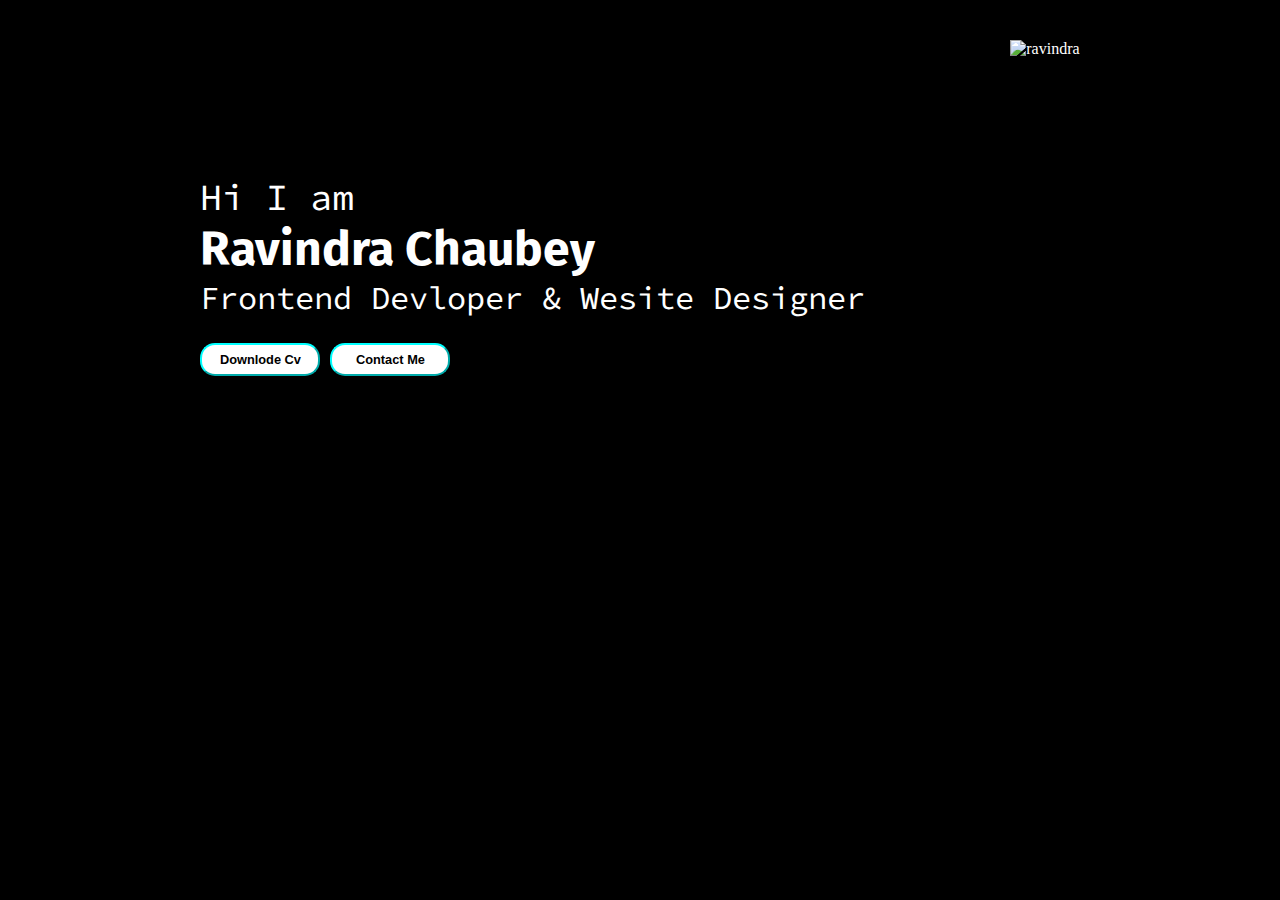
==== index.html @ f14599db "add index file" ====
<!DOCTYPE html>
<html lang="en">

<head>
    <meta charset="UTF-8">
    <meta http-equiv="X-UA-Compatible" content="IE=edge">
    <meta name="viewport" content="width=device-width, initial-scale=1.0">
    <title>portfolio||home</title>
    <link rel="shortcut icon" href="" type="image/x-icon">
    <link rel="stylesheet" href="style.css">
</head>

<body>
    <div class="container">
        <div class="sidebar sidebarGo">
            <nav>
                <ul>
                    <li><a href="index.html">Home</a> </li>
                    <li><a href="intro.html"> My Intro</a></li>
                    <!-- <li><a href="service.html"> Sevices</a></li> -->
                    <li><a href="project.html"> Projects</a></li>
                    <li><a href="contact.html"> Contact Me</a></li>
                </ul>
            </nav>
        </div>
        <div class="main">
            <div class="hamburger">
                <img class="ham" src="/img/hamburger.png" alt="" width="25">
                <img class="cross" src="/img/cross.png" alt="" width="22">
            </div>
            <div class="infocontainer">
                <div class="devInfo">
                    <div class="hello">Hi I am </div>
                    <div class="name">Ravindra Chaubey</div>
                    <div class="about"> Frontend Devloper & Wesite Designer</div>
                    <dib class="buttons">
                        <a href="/syllabus.pdf" download="" target="_blank"> <button class="btn"> Downlode
                                Cv</button></a>
                        <a href="contact.html"><button class="btn">Contact Me</button></a>
                    </dib>
                </div>
                <div class="devPic"> <img src="/img/dev.png" alt="ravindra"></div>
            </div>
        </div>
    </div>
    <script src="script.js"></script>
</body>

</html>
---- style.css ----
@import url('https://fonts.googleapis.com/css2?family=Heebo:wght@500&family=Lobster&display=swap');

@import url('https://fonts.googleapis.com/css2?family=Source+Code+Pro&display=swap');

@import url('https://fonts.googleapis.com/css2?family=Fira+Sans&display=swap');

* {
    margin: 0;
    padding: 0;


}

body {
    background-color: black;
    color: white;
}

.sidebar {
    background-color: cornflowerblue;
    position: absolute;
    /* background-color: rgb(128, 128, 128); */
    width: 150px;
    height: 100vh;
    font-family: 'Heebo', sans-serif;
    transition: transform 0.3s ease-in;
}

.sidebar nav {
    padding: 20px;
}

.sidebar nav li {
    list-style: none;
    font-size: 1rem;
    padding: 20px 0px;
}

.sidebar nav li a {
    text-decoration: none;
    color: white;
}

.sidebar nav li a:active {
    color: black;
}



.main {
    /* background-color: aquamarine; */
    width: 100vw;
}

.container {
    display: flex;

}

.infocontainer {
    /* background-color: #d42a7a; */
    height: 55vh;
    width: 80vw;
    margin: 40px auto;
    display: flex;
    justify-content: space-around;
}

.devInfo {
    font-size: 16px;
    display: flex;
    justify-content: center;
    flex-direction: column;
    font-family: 'Source Code Pro', monospace;
}

.devPic img {
    width: 25vw;
    height: 55vh;

}

.hello {
    font-size: 2.3em;
}

.name {
    font-size: 3em;
    font-weight: bold;
    font-family: 'Fira Sans', sans-serif;

}

.about {
    font-size: 2em;
}

.buttons {
    margin: 25px 0px;
    font-size: 16px;
}

/* .buttons button {
    padding: 7px;
    border-radius: 15px;
    font-weight: bold;
    font-size: 1em;
    border-color: aqua;
    margin: 0 3px;
    color: black;
    cursor: pointer;
} */

button:hover {
    background-color: black;
    color: white;
}

.sidebarGo {
    transform: translate(-400px, 0px);
    position: absolute;

}

.hamburger {
    position: absolute;
    cursor: pointer;
    top: 10px;

}

.ham {
    margin-left: 10px;
}

.cross {
    margin-left: 120px;

}


/* my intro page css */
.intro {
    font-size: 16px;
}

.hr {
    font-family: 'Source Code Pro', monospace;
    margin: 0px 5px;
    margin-top: 5px;
    margin-bottom: 10px;


}

.intro p,
.intro li {
    font-family: 'Fira Sans', sans-serif;
    margin: 10px 5px;
    font-size: 1.25em;
    list-style: square;
}

/* project page css */
.project {
    width: 80vw;
    margin: 32px auto;
    padding: 10px;
}

.project h2 {
    font-size: 2rem;
    margin-bottom: 2rem;
}

.project ul {
    display: grid;
    grid-template-columns: repeat(auto-fit, minmax(300px, 1fr));
    grid-gap: 2rem;
    list-style: none;
    margin-top: 2rem;
}

.project li {
    border: 2px solid aqua;
    border-radius: 10px;
    padding: 1rem;
    text-align: center;
}

.project li h3 {
    font-size: 1.5rem;
    margin-top: 1rem;
}

.project li img {
    cursor: pointer;
    height: 17vh;
}

.project li p {
    margin-top: 1rem;
}


/* contact page css */

.contactform {
    font-family: 'Fira Sans', sans-serif;
    padding: 40px 100px;
    font-size: 16px;

}

.contactform h2 {
    font-family: 'Source Code Pro', monospace;
    font-size: 2em;
    /* text-align: center; */
}

.form-group {
    padding-top: 20px;
    display: flex;
    flex-direction: column;
    width: 40vw;
    margin-top: 10px;
    font-weight: bold;
}

.form-control {

    margin-top: 5px;
    border-radius: 5px;
    font-size: 1em;
    background-color: transparent;
    border-color: aqua;
    padding: 3px;
    color: white;

}

.btn {
    padding: 7px;
    border-radius: 15px;
    font-weight: bold;
    font-size: 0.80em;
    border-color: aqua;
    width: 120px;
    color: black;
    background-color: white;
    cursor: pointer;

}

/* .btn:hover {

    color: white;
    background-color: black;

} */

@media(max-width:600px) {

    .devPic {
        display: none;
    }

    .devInfo {
        font-size: 7px;
    }

    .buttons {
        font-size: 7px;
        margin-top: 10px;

    }


    .buttons button {
        margin-top: 7px;
    }

    .contactform {
        padding: 40px 25px;
        font-size: 7px;

    }

    .intro {
        font-size: 7px;

    }

    /* .sidebar {
        transform: translate(-400px, 0px);
        position: absolute;

    } */
}
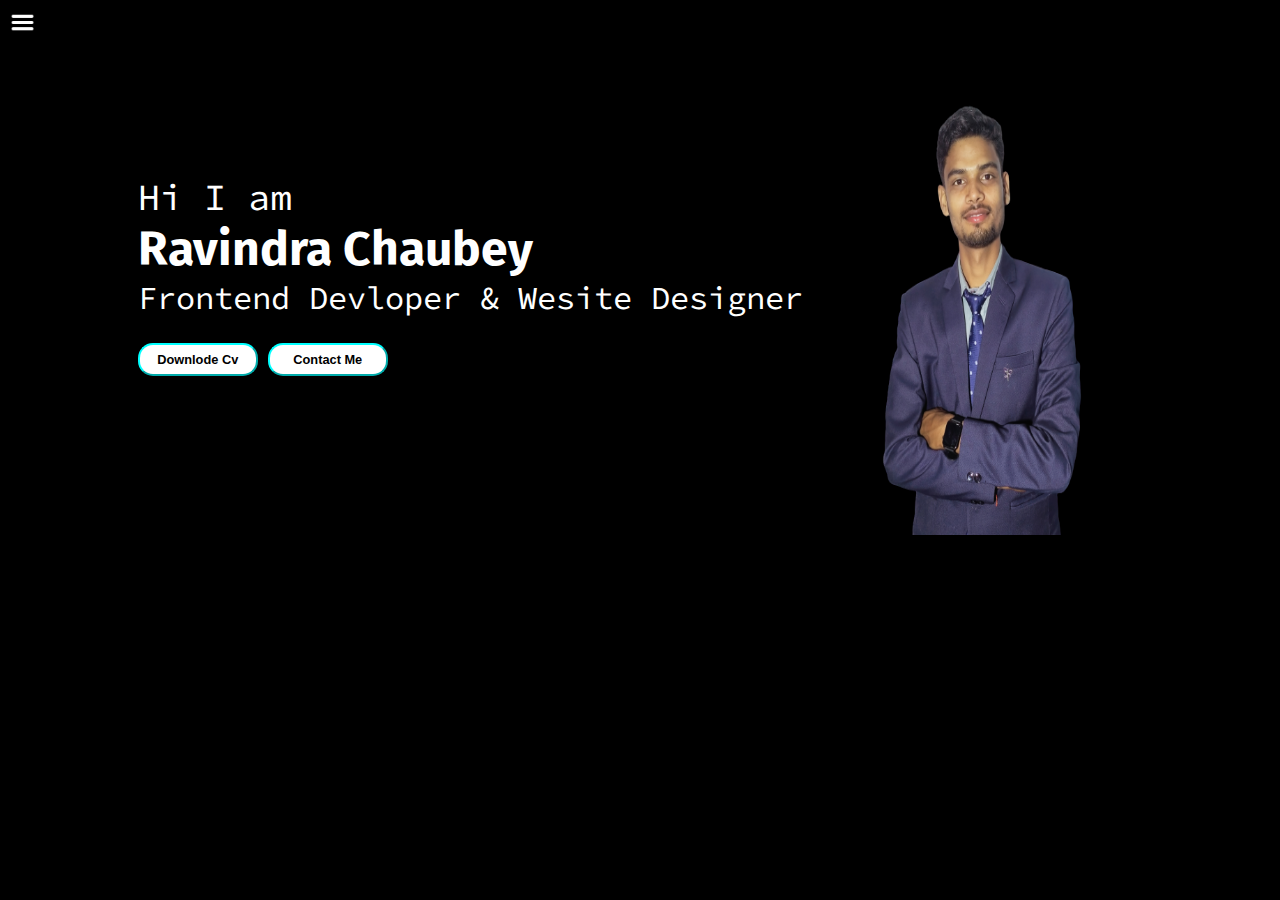
==== commit 947cc8ad: "Update index.html" ====
--- a/index.html
+++ b/index.html
@@ -15,8 +15,8 @@
         <div class="sidebar sidebarGo">
             <nav>
                 <ul>
-                    <li><a href="index.html">Home</a> </li>
-                    <li><a href="intro.html"> My Intro</a></li>
+                    <li><a href="/portfolio_website/index.html">Home</a> </li>
+                    <li><a href="/portfolio_website/intro.html"> My Intro</a></li>
                     <!-- <li><a href="service.html"> Sevices</a></li> -->
                     <li><a href="project.html"> Projects</a></li>
                     <li><a href="contact.html"> Contact Me</a></li>
@@ -25,8 +25,8 @@
         </div>
         <div class="main">
             <div class="hamburger">
-                <img class="ham" src="/img/hamburger.png" alt="" width="25">
-                <img class="cross" src="/img/cross.png" alt="" width="22">
+                <img class="ham" src="hamburger.png" alt="" width="25">
+                <img class="cross" src="cross.png" alt="" width="22">
             </div>
             <div class="infocontainer">
                 <div class="devInfo">
@@ -39,11 +39,11 @@
                         <a href="contact.html"><button class="btn">Contact Me</button></a>
                     </dib>
                 </div>
-                <div class="devPic"> <img src="/img/dev.png" alt="ravindra"></div>
+                <div class="devPic"> <img src="dev.png" alt="ravindra"></div>
             </div>
         </div>
     </div>
     <script src="script.js"></script>
 </body>
 
-</html>+</html>
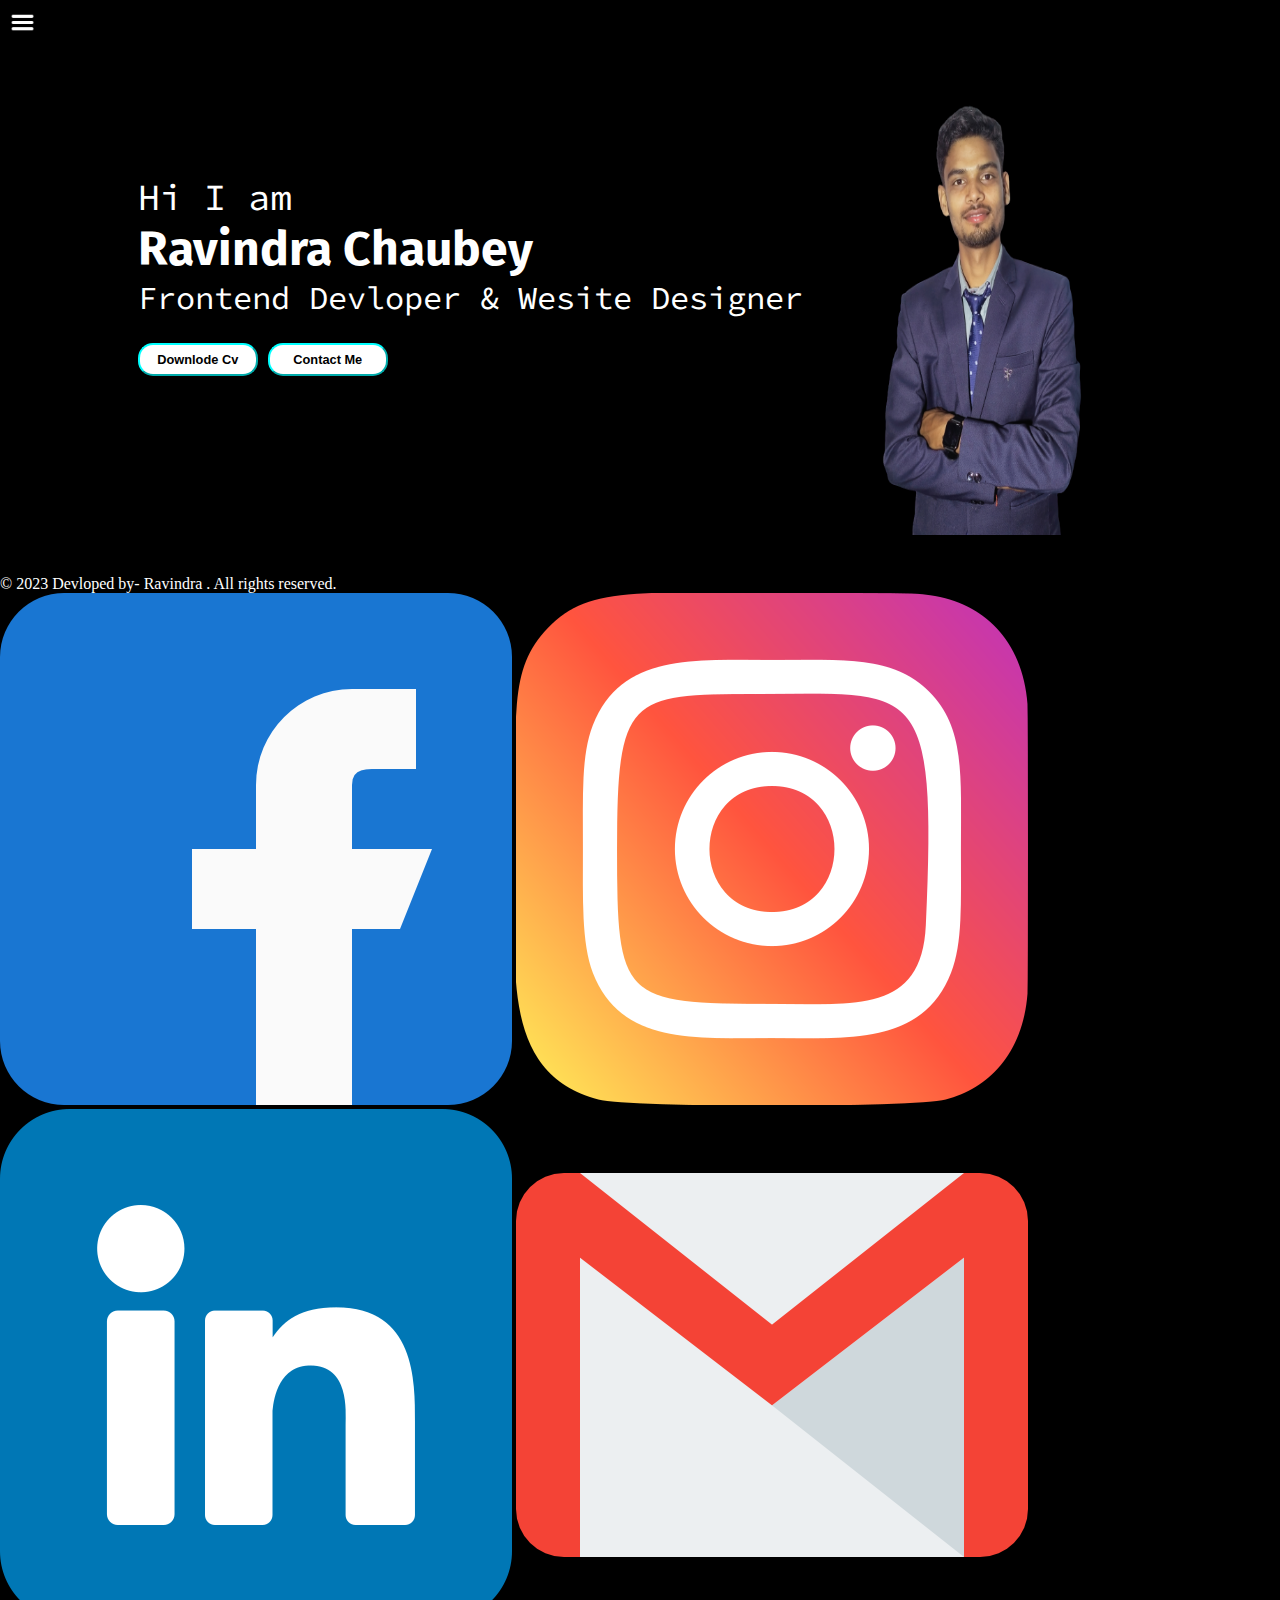
==== commit caf908c8: "footer update" ====
--- a/index.html
+++ b/index.html
@@ -15,8 +15,8 @@
         <div class="sidebar sidebarGo">
             <nav>
                 <ul>
-                    <li><a href="/portfolio_website/index.html">Home</a> </li>
-                    <li><a href="/portfolio_website/intro.html"> My Intro</a></li>
+                    <li><a href="index.html">Home</a> </li>
+                    <li><a href="intro.html"> My Intro</a></li>
                     <!-- <li><a href="service.html"> Sevices</a></li> -->
                     <li><a href="project.html"> Projects</a></li>
                     <li><a href="contact.html"> Contact Me</a></li>
@@ -34,7 +34,7 @@
                     <div class="name">Ravindra Chaubey</div>
                     <div class="about"> Frontend Devloper & Wesite Designer</div>
                     <dib class="buttons">
-                        <a href="/syllabus.pdf" download="" target="_blank"> <button class="btn"> Downlode
+                        <a href="resume.pdf" download="cv"> <button class="btn"> Downlode
                                 Cv</button></a>
                         <a href="contact.html"><button class="btn">Contact Me</button></a>
                     </dib>
@@ -43,6 +43,21 @@
             </div>
         </div>
     </div>
+    <footer id="footer">
+        <div>
+            <p>&copy; 2023 Devloped by- <span> Ravindra </span>. All rights reserved.</p>
+        </div>
+        <div class="social-media">
+            <a href="https://www.facebook.com/tutes4u"><img src="facebook.png" alt="Facebook"></a>
+            <a href="https://www.instagram.com/tutes4u/"><img src="instagram.png" alt="Instagram"></a>
+            <a href="https://www.linkedin.com/in/ravindra-chaubey-211205215/"><img src="linkedin.png"
+                    alt="linkedin"></a>
+            <!-- <a href="#"><img src="social/twitter.png" alt="Twitter"></a>
+            <a href="#"><img src="social/telegram.png" alt="telegram"></a>
+            <a href="#"><img src="social/whatsapp.png" alt="whatsapp"></a> -->
+            <a href="mailto:ravindrachaubey410@gmail.com"><img src="gmail.png" alt="Gmail"></a>
+        </div>
+    </footer>
     <script src="script.js"></script>
 </body>
 
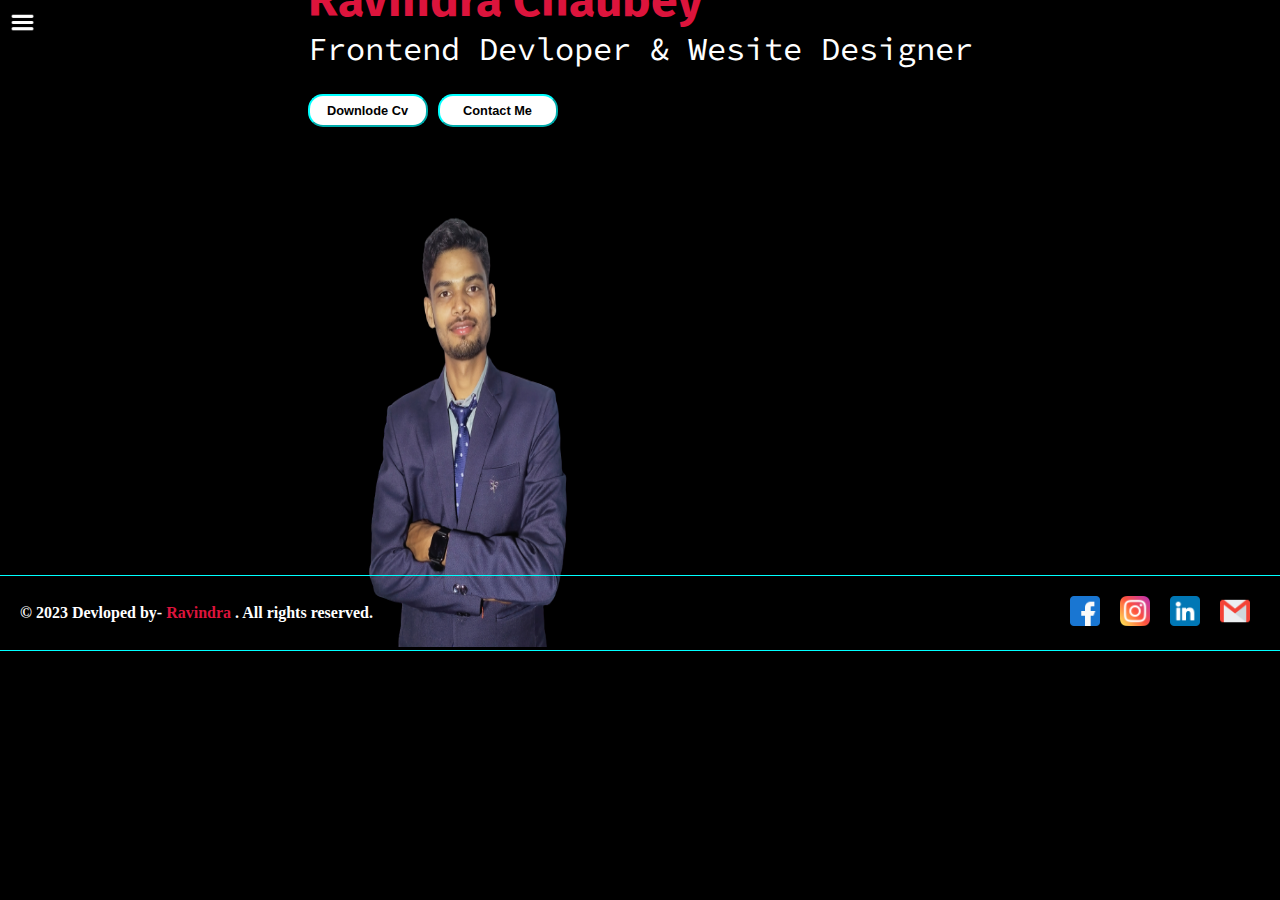
==== commit 0142c848: "Update index.html" ====
--- a/index.html
+++ b/index.html
@@ -33,8 +33,8 @@
                     <div class="hello">Hi I am </div>
                     <div class="name">Ravindra Chaubey</div>
                     <div class="about"> Frontend Devloper & Wesite Designer</div>
-                    <dib class="buttons">
-                        <a href="resume.pdf" download="cv"> <button class="btn"> Downlode
+                    <div class="buttons">
+                        <a href="myCv.pdf" download="cv"> <button class="btn"> Downlode
                                 Cv</button></a>
                         <a href="contact.html"><button class="btn">Contact Me</button></a>
                     </dib>
--- a/style.css
+++ b/style.css
@@ -12,6 +12,7 @@
 }
 
 body {
+
     background-color: black;
     color: white;
 }
@@ -54,7 +55,9 @@
 
 .container {
     display: flex;
-
+    min-height: 85vh;
+
+    flex-direction: column;
 }
 
 .infocontainer {
@@ -85,6 +88,7 @@
 }
 
 .name {
+    color: crimson;
     font-size: 3em;
     font-weight: bold;
     font-family: 'Fira Sans', sans-serif;
@@ -144,11 +148,23 @@
     font-size: 16px;
 }
 
+
+.title {
+    color: crimson;
+    position: relative;
+    text-align: center;
+    font-size: 30px;
+    font-weight: bold;
+    margin-bottom: 20px;
+    padding-bottom: 10px;
+    font-family: 'Ubuntu', sans-serif;
+}
+
 .hr {
-    font-family: 'Source Code Pro', monospace;
+    /* font-family: 'Source Code Pro', monospace; */
     margin: 0px 5px;
     margin-top: 5px;
-    margin-bottom: 10px;
+    margin: 10px;
 
 
 }
@@ -169,6 +185,7 @@
 }
 
 .project h2 {
+    color: crimson;
     font-size: 2rem;
     margin-bottom: 2rem;
 }
@@ -213,6 +230,7 @@
 }
 
 .contactform h2 {
+    color: crimson;
     font-family: 'Source Code Pro', monospace;
     font-size: 2em;
     /* text-align: center; */
@@ -258,6 +276,46 @@
     background-color: black;
 
 } */
+footer {
+    /* background-color: #000000;
+    color: #fff; */
+    display: flex;
+    flex-direction: row;
+    flex-wrap: wrap;
+    justify-content: space-between;
+    align-items: center;
+    padding: 20px;
+    font-weight: bold;
+    border-top: 1px solid aqua;
+    border-bottom: 1px solid aqua;
+}
+
+footer span {
+    color: crimson;
+    cursor: pointer;
+}
+
+
+
+.social-media {
+    display: flex;
+    justify-content: center;
+    flex-wrap: wrap;
+}
+
+.social-media a {
+    margin: 0 10px;
+}
+
+.social-media img {
+    width: 30px;
+    height: 30px;
+    transition: transform 0.3s;
+}
+
+.social-media img:hover {
+    transform: scale(1.2);
+}
 
 @media(max-width:600px) {
 
@@ -291,9 +349,20 @@
 
     }
 
+    footer {
+        font-size: 8px;
+        padding: 10px;
+    }
+
+    .social-media img {
+        width: 20px;
+        height: 20px;
+        padding-top: 10px;
+    }
+
     /* .sidebar {
         transform: translate(-400px, 0px);
         position: absolute;
 
     } */
-}+}
